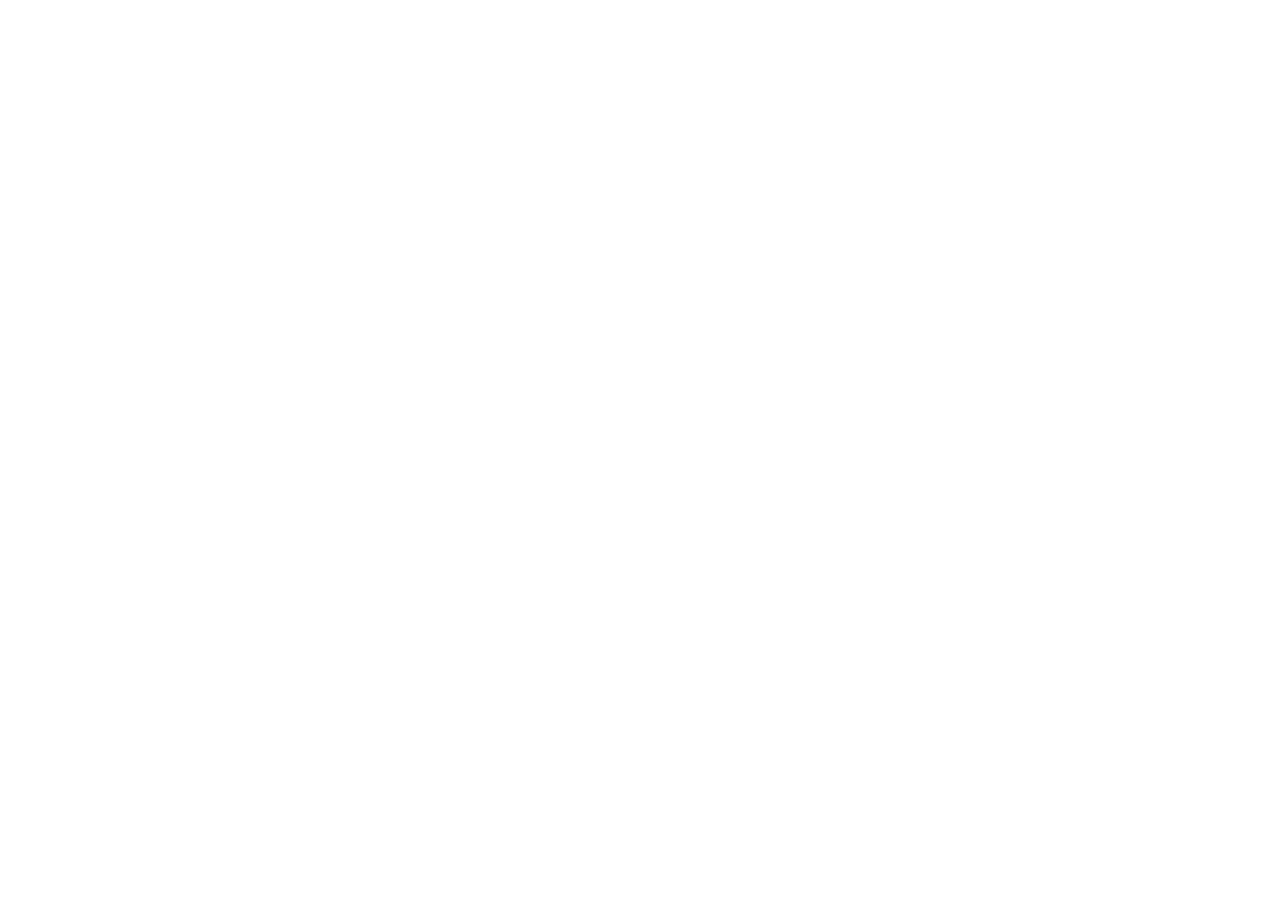
==== watchlist.html @ 1a324da4 "init" ====
<!DOCTYPE html>
<html lang="en">

<head>
    <meta charset="UTF-8">
    <meta name="viewport" content="width=device-width, initial-scale=1.0">
    <title>WatchList</title>
</head>

<body>

</body>

</html>
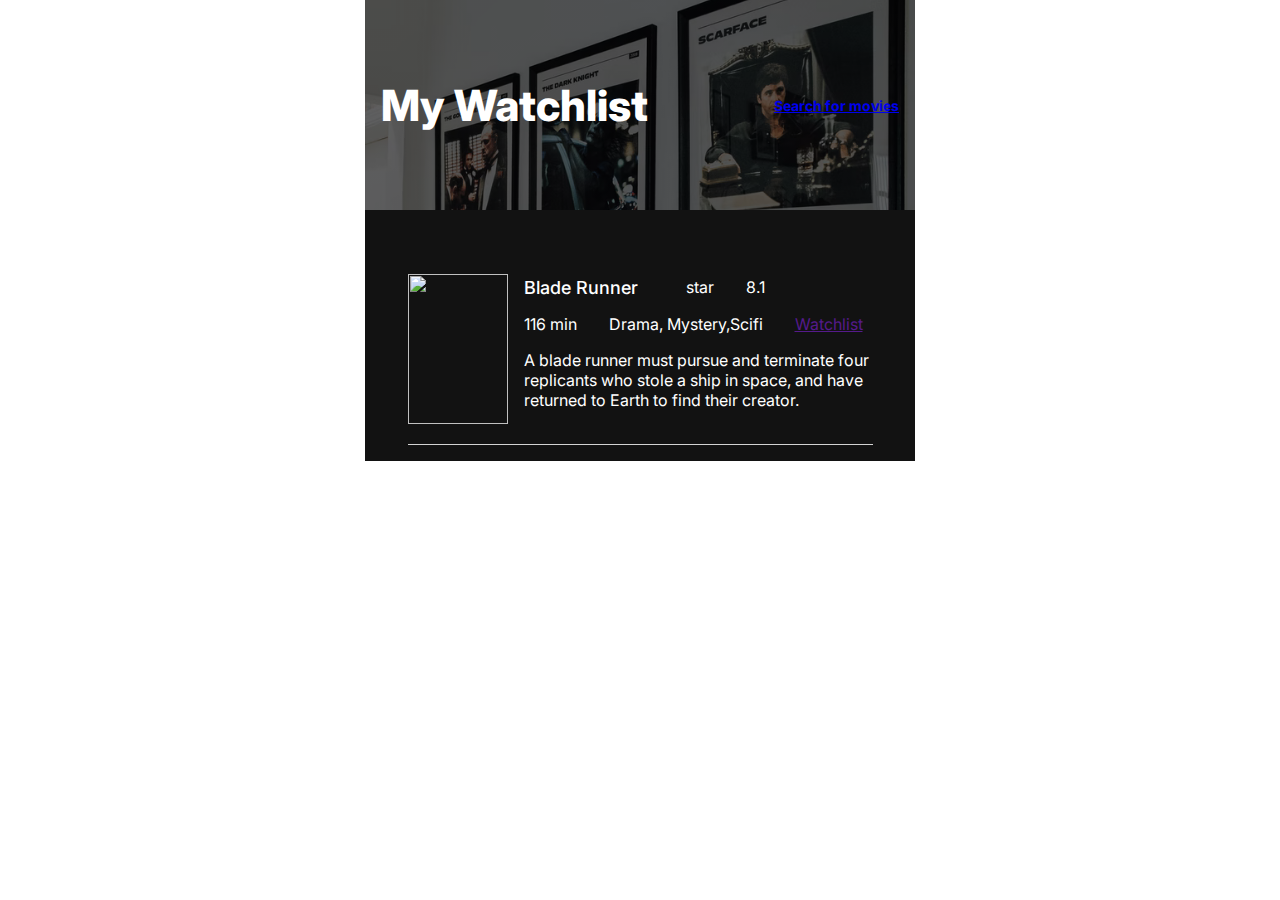
==== commit 509c10cf: "fetch data, render data" ====
--- a/watchlist.html
+++ b/watchlist.html
@@ -4,11 +4,47 @@
 <head>
     <meta charset="UTF-8">
     <meta name="viewport" content="width=device-width, initial-scale=1.0">
+    <link rel="preconnect" href="https://fonts.googleapis.com">
+    <link rel="preconnect" href="https://fonts.gstatic.com" crossorigin>
+    <link href="https://fonts.googleapis.com/css2?family=Inter:wght@100..900&display=swap" rel="stylesheet">
+    <link rel="stylesheet" href="index.css">
+
     <title>WatchList</title>
 </head>
 
 <body>
-
+    <section class="header-section">
+        <div class="header flex">
+            <div class="wrapper">
+                <h1 class="header__title">My Watchlist</h1>
+                <a href="index.html" class="header__btn">Search for movies</a>
+            </div>
+        </div>
+    </section>
+    <section id="movies" class="movies">
+        <div class="flex movies-section">
+            <div>
+                <img src="" alt="" width="100" height="150">
+            </div>
+            <div>
+                <div class="movie">
+                    <h3 class="movie-title">Blade Runner</h3>
+                    <p>star</p>
+                    <p class="movie-rating">8.1</p>
+                </div>
+                <div class="movie">
+                    <p class="movie-duration">116 min</p>
+                    <p class="movie-genre">Drama, Mystery,Scifi</p>
+                    <a href="">Watchlist</a>
+                </div>
+                <p class="movie movie-description">A blade runner must pursue and terminate four replicants who stole a
+                    ship
+                    in space, and have returned
+                    to Earth to find
+                    their creator.</p>
+            </div>
+        </div>
+    </section>
 </body>
 
 </html>--- a/index.css
+++ b/index.css
@@ -0,0 +1,128 @@
+/* Box sizing rules */
+*,
+*::before,
+*::after {
+    box-sizing: border-box;
+}
+
+/* Remove default margin */
+body,
+h1,
+h2,
+h3,
+h4,
+p {
+    margin: 0;
+}
+
+body {
+    font-family: "Inter", sans-serif;
+    width: auto;
+    height: 100dvh;
+    color: white;
+}
+
+.flex {
+    display: flex;
+    justify-content: center;
+    align-items: center;
+}
+
+
+.wrapper {
+    width: 100%;
+    display: flex;
+    justify-content: space-between;
+    align-items: center;
+}
+
+.header-section {
+    position: relative;
+}
+
+.header {
+    width: 550px;
+    height: 210px;
+    margin: 0 auto;
+    background-image: linear-gradient(rgba(0, 0, 0, 0.6), rgba(0, 0, 0, 0.6)), url("./img/headerimage.png");
+    background-position: 50% 20%;
+    background-repeat: no-repeat;
+    background-size: cover;
+}
+
+.header__title {
+    font-size: 2.6875rem;
+    font-weight: 800;
+    padding: 1rem;
+}
+
+.header__btn {
+    font-size: .875rem;
+    font-weight: 700;
+    padding: 1rem;
+    cursor: pointer;
+}
+
+.search-input {
+    position: absolute;
+    top: 100%;
+    left: 50%;
+    transform: translate(-50%, -50%);
+}
+
+.movie-search {
+    width: 21.375rem;
+    height: 2.375rem;
+    background-color: #2E2E2F;
+    color: #A5A5A5;
+    font-size: .875rem;
+    padding: 0;
+    border: none;
+}
+
+input::placeholder {
+    padding-left: 0.5rem;
+}
+
+.search-btn {
+    border: none;
+    font-size: .875rem;
+    width: 7.5rem;
+    height: 2.375rem;
+    background-color: #4B4B4B;
+    color: white;
+}
+
+
+.movies {
+    width: 550px;
+    height: auto;
+    margin: 0 auto;
+    padding-bottom: 1rem;
+    background-color: #121212;
+}
+
+.movies-section {
+    padding-top: 4rem;
+    padding-bottom: 1rem;
+    margin-inline: auto;
+    width: 465px;
+    height: auto;
+    border-bottom: 1px solid lightgray;
+}
+
+
+
+.movie {
+    display: flex;
+    gap: 2rem;
+    margin-left: 1rem;
+    padding-bottom: 1rem;
+    align-items: center;
+}
+
+.movie-title {
+    font-size: 1.125rem;
+    font-weight: 500;
+    padding-right: 1rem;
+}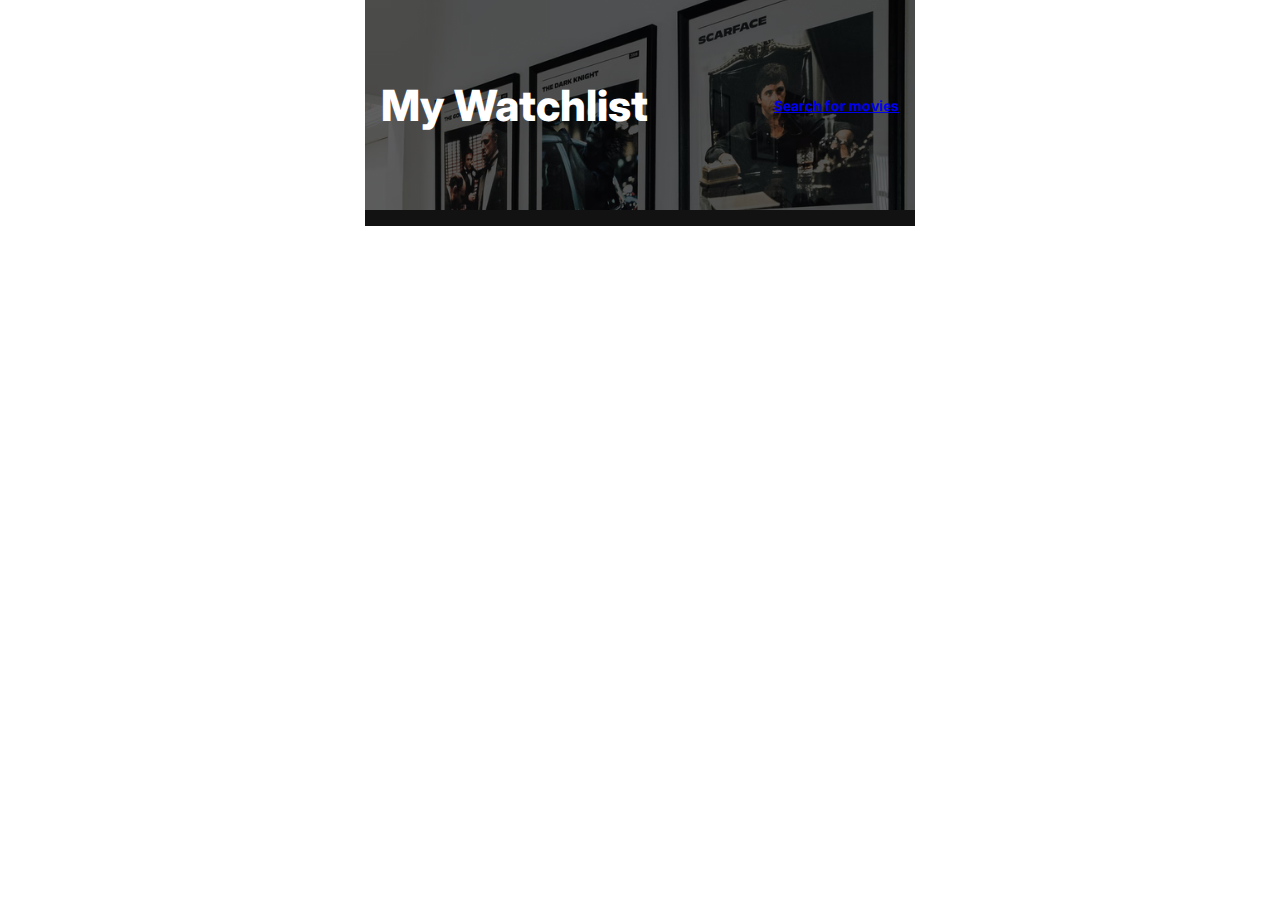
==== commit 41e23188: "add to loclal storage and remove" ====
--- a/watchlist.html
+++ b/watchlist.html
@@ -22,29 +22,9 @@
         </div>
     </section>
     <section id="movies" class="movies">
-        <div class="flex movies-section">
-            <div>
-                <img src="" alt="" width="100" height="150">
-            </div>
-            <div>
-                <div class="movie">
-                    <h3 class="movie-title">Blade Runner</h3>
-                    <p>star</p>
-                    <p class="movie-rating">8.1</p>
-                </div>
-                <div class="movie">
-                    <p class="movie-duration">116 min</p>
-                    <p class="movie-genre">Drama, Mystery,Scifi</p>
-                    <a href="">Watchlist</a>
-                </div>
-                <p class="movie movie-description">A blade runner must pursue and terminate four replicants who stole a
-                    ship
-                    in space, and have returned
-                    to Earth to find
-                    their creator.</p>
-            </div>
         </div>
     </section>
+    <script src="watchlist.js"></script>
 </body>
 
 </html>--- a/index.css
+++ b/index.css
@@ -125,4 +125,8 @@
     font-size: 1.125rem;
     font-weight: 500;
     padding-right: 1rem;
+}
+
+.movie-btn {
+    cursor: pointer;
 }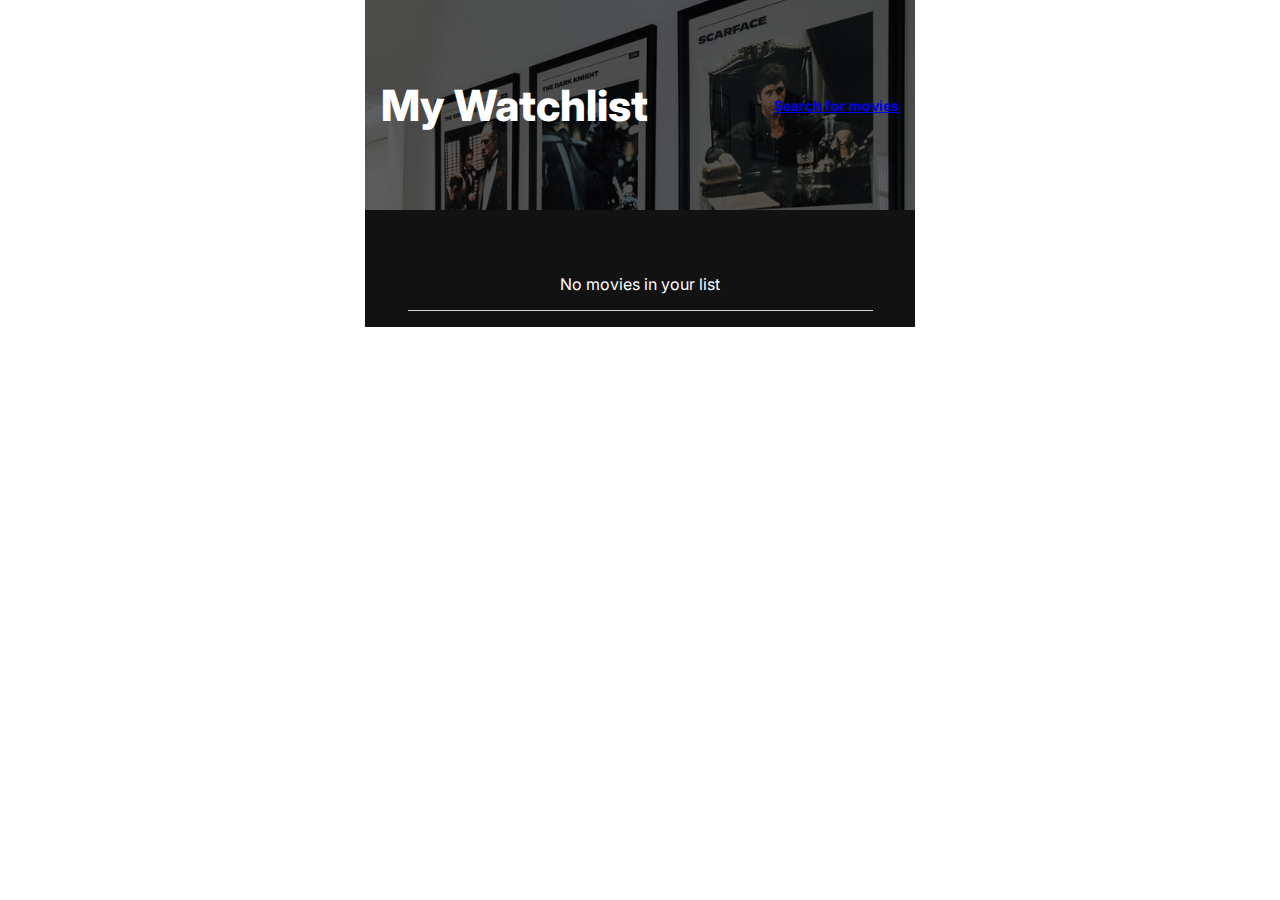
==== commit 00d6000e: "fix" ====
--- a/watchlist.html
+++ b/watchlist.html
@@ -22,6 +22,7 @@
         </div>
     </section>
     <section id="movies" class="movies">
+        <div class="flex movies-section" id="movies-section">No movies in your list</div>
         </div>
     </section>
     <script src="watchlist.js"></script>
